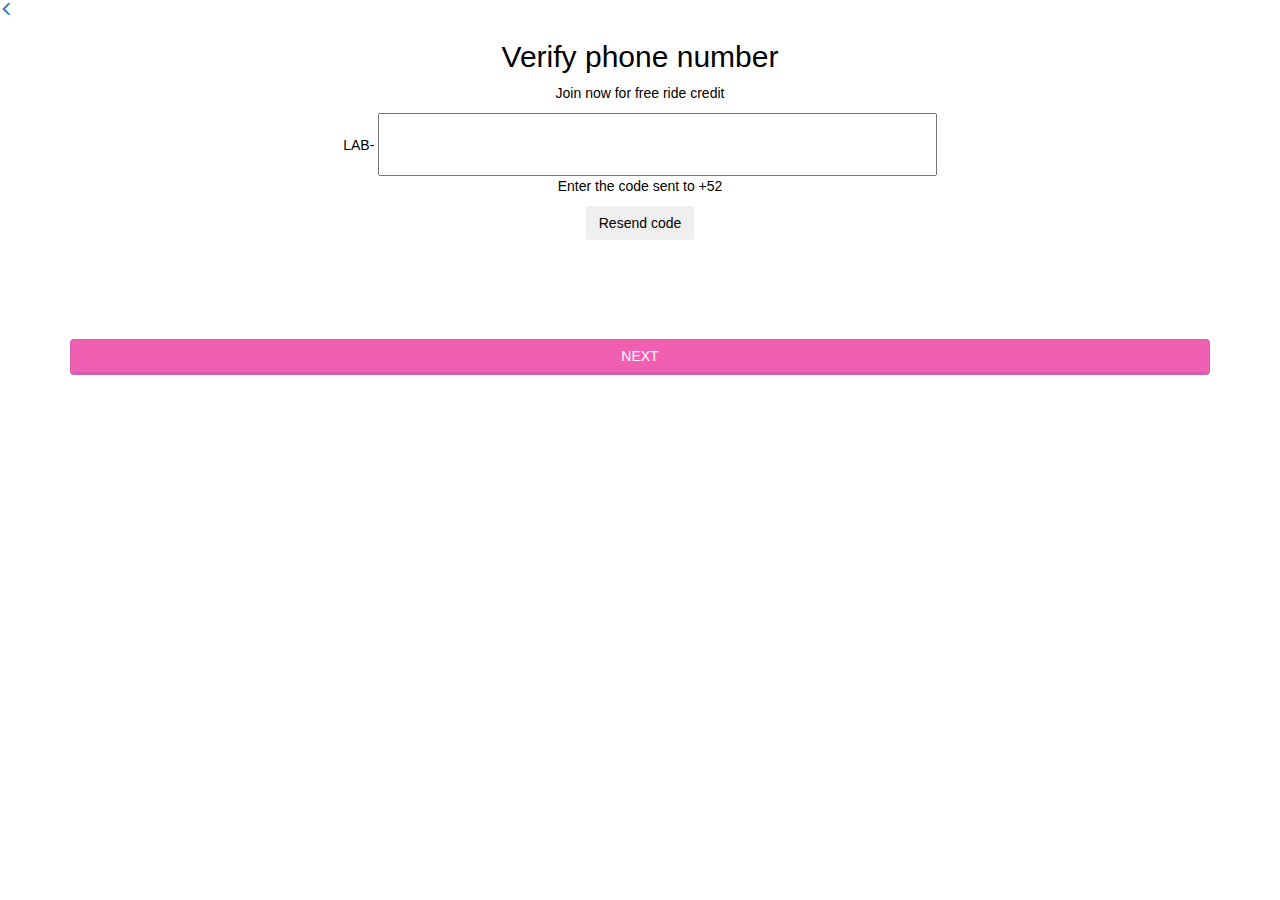
==== views/code.html @ 7e16856c "Subiendo primera vista, signup, login ,esqueleto de code y funciones" ====
<!DOCTYPE html>
<html lang="en">

<head>
  <meta charset="UTF-8">
  <meta name="viewport" content="width=device-width, initial-scale=1.0">
  <meta http-equiv="X-UA-Compatible" content="ie=edge">
  <link rel="stylesheet" href="../vendors/bootstrap/css/bootstrap.min.css">
  <link rel="stylesheet" href="../css/main.css">
  <title>lyft</title>
</head>

<body>
  <a href="signup.html">
    <span class="glyphicon glyphicon-menu-left "></span>
  </a>
  <section class="container first-form">
    <h2>Verify phone number</h2>
    <p>Join now for free ride credit</p>
    <span>LAB- </span>
    <input type="text" class="inline" maxlength="3">
    <p>Enter the code sent to +52</p>
    <div>
      <button href="#" class="btn">Resend code</button>
    </div>
    <div class="box-next">
      <button class="btn btn-block next" disabled>Next</button>
    </div>
  </section>
  <script src="../vendors/js/jquery-3.2.1.min.js"></script>
  <script src="../vendors/bootstrap/js/bootstrap.min.js"></script>
  <script src="../js/page3.js"></script>
</body>

</html>
---- css/main.css ----
* {
  box-sizing: border-box;
  margin: 0;
  padding: 0;
}

body {
  color: black;
  font-family: 'Raleway', sans-serif !important;
}

.vh100 {
  height: 100vh;
} 

/* estilos del preload */

.container-flex-colum {
  display: flex;
  flex-direction: column;
  justify-content: center;
  padding: 2em;
}

.container-flex-row {
  display: flex;
  justify-content: space-between;
}

.img-logo {
  width: 170px;
}

.grad70 {
  background: linear-gradient(to bottom right, #530261, #EA1791);
}

/* estilos de register */

#center {
  position: relative;
  width: 400px;
  height: 500px;
  margin-left: -10px;
}

#image {
  position: absolute;
  top: 0;
  left: 0;
  right: 0;
  bottom: 0;
  margin: auto;
}

.background {
  background-image: url(../assets/images/city.gif);
  background-position: bottom;
  background-repeat: no-repeat;
  background-attachment: fixed;
  background-size: cover;
  width: 100%;
  overflow: hidden;
}

.btn-height {
  margin-top: 100px;
  margin-right: 10px;
}

.buttons-register {
  padding: 2em;
}

.btn-success {
  margin-bottom: 3em;
  padding: 0.5em;
}

.style-button {
  border: 1px solid rgb(240, 240, 240);
  background-color: transparent;  
}

hr {
  border-bottom: 1px solid rgb(95, 95, 95);
  margin-bottom: 30px;
}

/* estiilos de formularios */

.space {
  margin: 250px 0 0 70px;
}

.form-group {
  margin-left: 10px;
  margin-right: 10px;
}

.title {
  margin-bottom: 1em;
  padding: 0.5em;
}

/*Signup*/

.btn-style {
  background-color: transparent; 
  color: rgb(255, 0, 119);
  border: none;
  font-size: 25px;
  margin-bottom: 1em;
  padding: 15px;
}

.inline {
  display: inline-block;
  height: 7vh;
  width: 49%;
}

.input-phone {
  border: none;
  border-bottom: 1px solid #ea0b8c;
  border-radius: 0;
  outline: none;
  margin-left: 10px;
}

.img-flags {
  width: 100%;
}

.first-form {
  color: black;
  text-align: center;
}

.btn-white{
  background-color: white;
}

.box-next{
  display: flex;
  align-items: flex-end;
  height: 15vh;
}

.next {
  background-color: #ea0b8c;
  color: white;
  border-color: #b80b8c;
  border-bottom-width: .33332rem;
  font-weight: 400;
  text-transform: uppercase;
  transition: .5s;
}

.dropdown-toggle,
.dropdown-menu {
  width: 100px;
}

.dropdown-toggle {
  padding-right: 50px
}

.btn-group img {
  margin-right: 10px;
}

.btn-group>.btn:first-child {
  border: 1px solid rgb(102, 102, 102);
  margin-bottom: 8px;
}
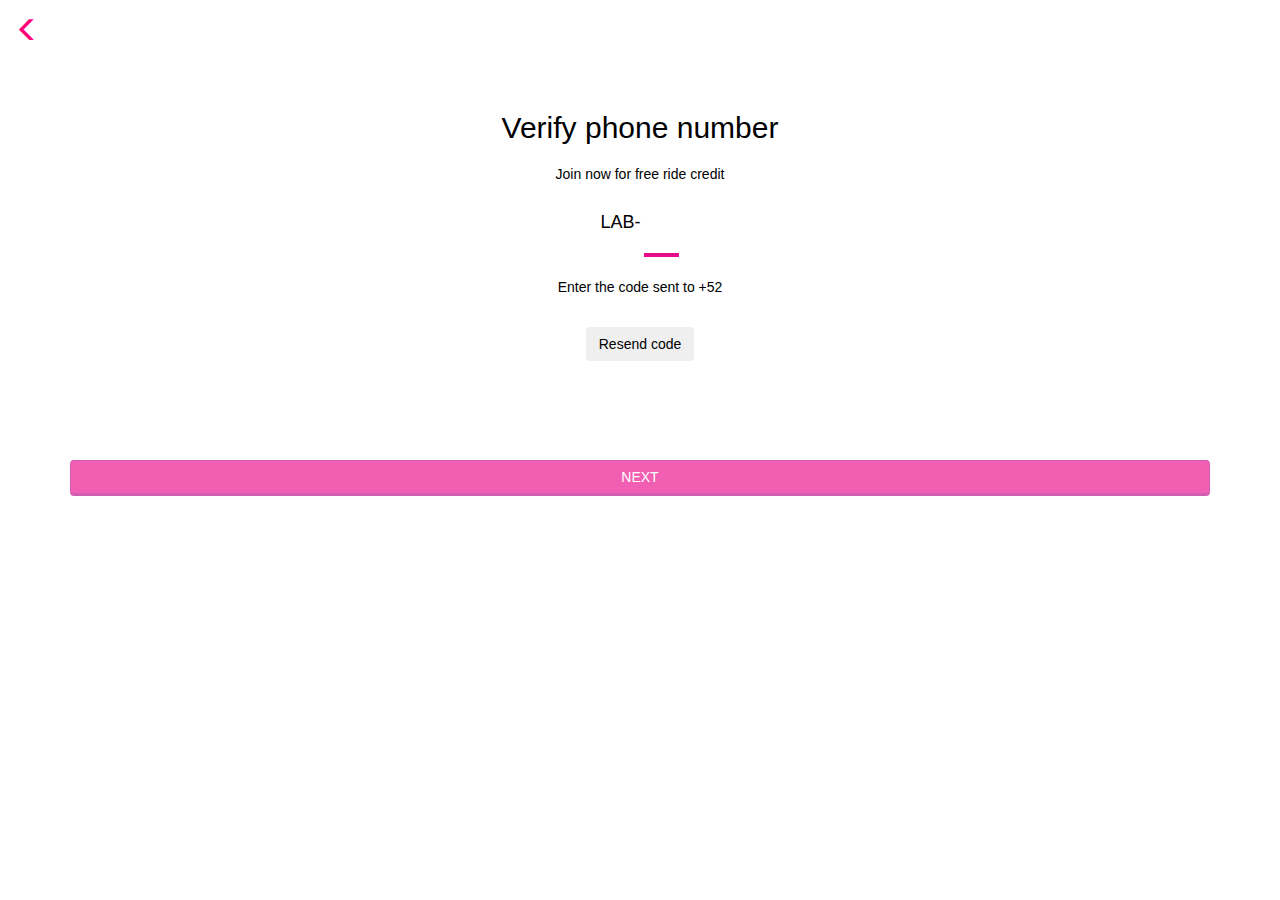
==== commit c13ae5c0: "añadiendo clases a code.html" ====
--- a/views/code.html
+++ b/views/code.html
@@ -11,17 +11,17 @@
 </head>
 
 <body>
-  <a href="signup.html">
-    <span class="glyphicon glyphicon-menu-left "></span>
+  <a href="signup.html" type="button" class="btn btn-style">
+    <span class="btn-next glyphicon glyphicon-menu-left" aria-hidden="true"></span>
   </a>
   <section class="container first-form">
     <h2>Verify phone number</h2>
-    <p>Join now for free ride credit</p>
-    <span>LAB- </span>
-    <input type="text" class="inline" maxlength="3">
-    <p>Enter the code sent to +52</p>
+    <p class="top">Join now for free ride credit</p>
+    <span class="h4">LAB-</span>
+    <input type="text" class="inline code" maxlength="3">
+    <p class="top">Enter the code sent to +52</p>
     <div>
-      <button href="#" class="btn">Resend code</button>
+      <button href="#" class="btn top">Resend code</button>
     </div>
     <div class="box-next">
       <button class="btn btn-block next" disabled>Next</button>
--- a/css/main.css
+++ b/css/main.css
@@ -175,5 +175,19 @@
   margin-bottom: 8px;
 }
 
+/* code */
+
+.code{
+  border: none;
+  border-bottom: 4px solid #ea0b8c;
+  width: 35px;
+  border-radius: 0px;
+  outline: none;
+  letter-spacing: 1px;
+}
+
+.top {
+  margin-top: 20px;
+}
 
 
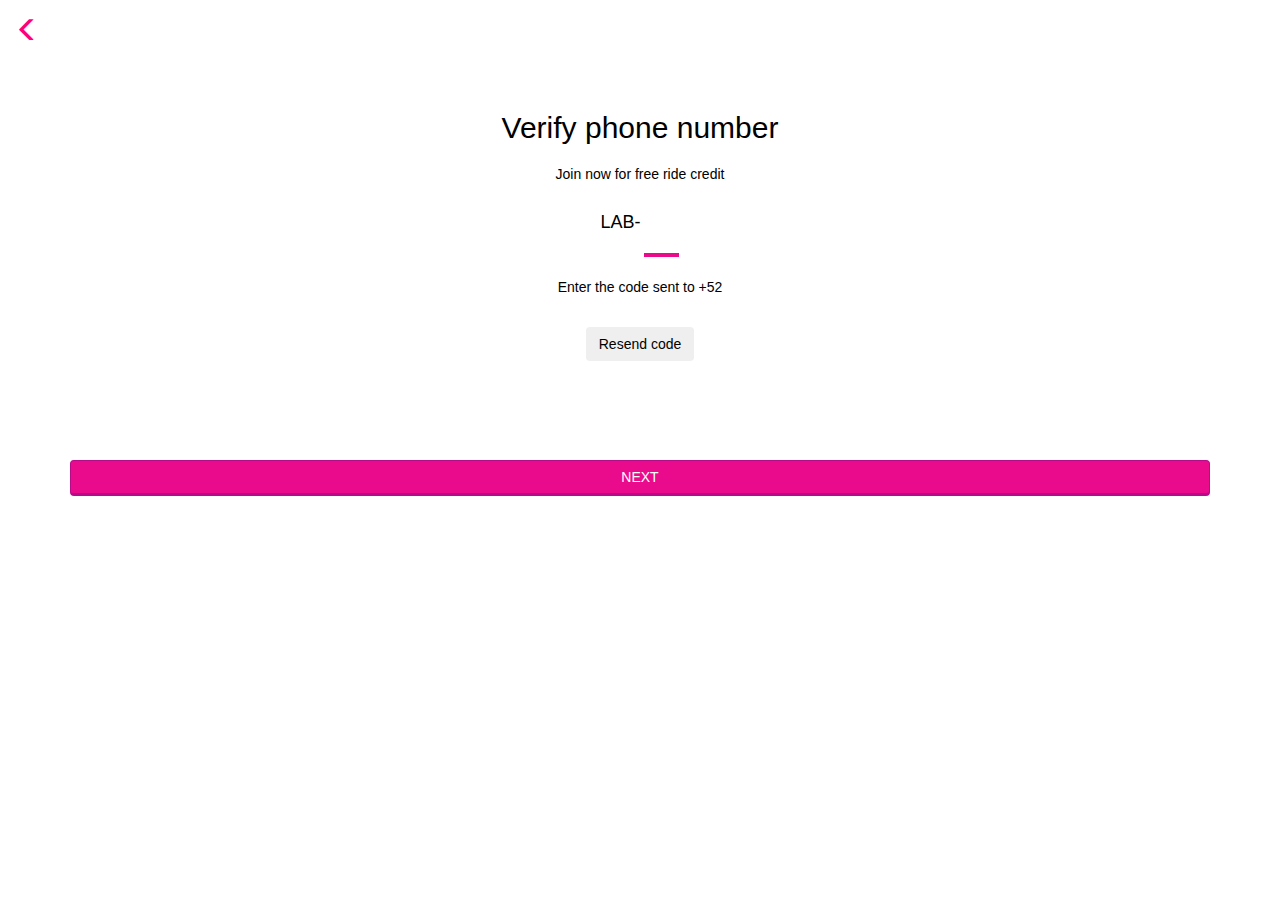
==== commit 49f37fae: "Añadiendo register.html , clases, funciones  y README" ====
--- a/views/code.html
+++ b/views/code.html
@@ -21,15 +21,15 @@
     <input type="text" class="inline code" maxlength="3">
     <p class="top">Enter the code sent to +52</p>
     <div>
-      <button href="#" class="btn top">Resend code</button>
+      <button href="#" class="btn top resend">Resend code</button>
     </div>
     <div class="box-next">
-      <button class="btn btn-block next" disabled>Next</button>
+      <button class="btn btn-block next">Next</button>
     </div>
   </section>
   <script src="../vendors/js/jquery-3.2.1.min.js"></script>
   <script src="../vendors/bootstrap/js/bootstrap.min.js"></script>
-  <script src="../js/page3.js"></script>
+  <script src="../js/code.js"></script>
 </body>
 
 </html>--- a/css/main.css
+++ b/css/main.css
@@ -11,7 +11,8 @@
 
 .vh100 {
   height: 100vh;
-} 
+}
+
 
 /* estilos del preload */
 
@@ -35,13 +36,14 @@
   background: linear-gradient(to bottom right, #530261, #EA1791);
 }
 
+
 /* estilos de register */
 
 #center {
+  height: 500px;
+  margin-left: -10px;
   position: relative;
   width: 400px;
-  height: 500px;
-  margin-left: -10px;
 }
 
 #image {
@@ -54,18 +56,18 @@
 }
 
 .background {
+  background-attachment: fixed;
   background-image: url(../assets/images/city.gif);
   background-position: bottom;
   background-repeat: no-repeat;
-  background-attachment: fixed;
   background-size: cover;
+  overflow: hidden;
   width: 100%;
-  overflow: hidden;
 }
 
 .btn-height {
+  margin-right: 10px;
   margin-top: 100px;
-  margin-right: 10px;
 }
 
 .buttons-register {
@@ -78,8 +80,13 @@
 }
 
 .style-button {
+  background-color: transparent;
   border: 1px solid rgb(240, 240, 240);
-  background-color: transparent;  
+}
+
+.style-button:hover {
+  background-color: rgb(0, 0, 0, 0.63);
+  border: 1px solid rgb(250, 0, 146);
 }
 
 hr {
@@ -87,6 +94,7 @@
   margin-bottom: 30px;
 }
 
+
 /* estiilos de formularios */
 
 .space {
@@ -103,12 +111,13 @@
   padding: 0.5em;
 }
 
+
 /*Signup*/
 
 .btn-style {
-  background-color: transparent; 
+  background-color: transparent;
+  border: none;
   color: rgb(255, 0, 119);
-  border: none;
   font-size: 25px;
   margin-bottom: 1em;
   padding: 15px;
@@ -124,8 +133,8 @@
   border: none;
   border-bottom: 1px solid #ea0b8c;
   border-radius: 0;
+  margin-left: 10px;
   outline: none;
-  margin-left: 10px;
 }
 
 .img-flags {
@@ -137,21 +146,21 @@
   text-align: center;
 }
 
-.btn-white{
+.btn-white {
   background-color: white;
 }
 
-.box-next{
+.box-next {
+  align-items: flex-end;
   display: flex;
-  align-items: flex-end;
   height: 15vh;
 }
 
 .next {
   background-color: #ea0b8c;
+  border-bottom-width: .33332rem;
+  border-color: #b80b8c;
   color: white;
-  border-color: #b80b8c;
-  border-bottom-width: .33332rem;
   font-weight: 400;
   text-transform: uppercase;
   transition: .5s;
@@ -175,19 +184,24 @@
   margin-bottom: 8px;
 }
 
+
 /* code */
 
-.code{
+.code {
   border: none;
   border-bottom: 4px solid #ea0b8c;
+  border-radius: 0;
+  letter-spacing: 1px;
+  outline: none;
   width: 35px;
-  border-radius: 0px;
-  outline: none;
-  letter-spacing: 1px;
 }
 
 .top {
   margin-top: 20px;
 }
 
-
+.box {
+  top: 0;
+  color: #500a8a;
+  background-color: white;
+}